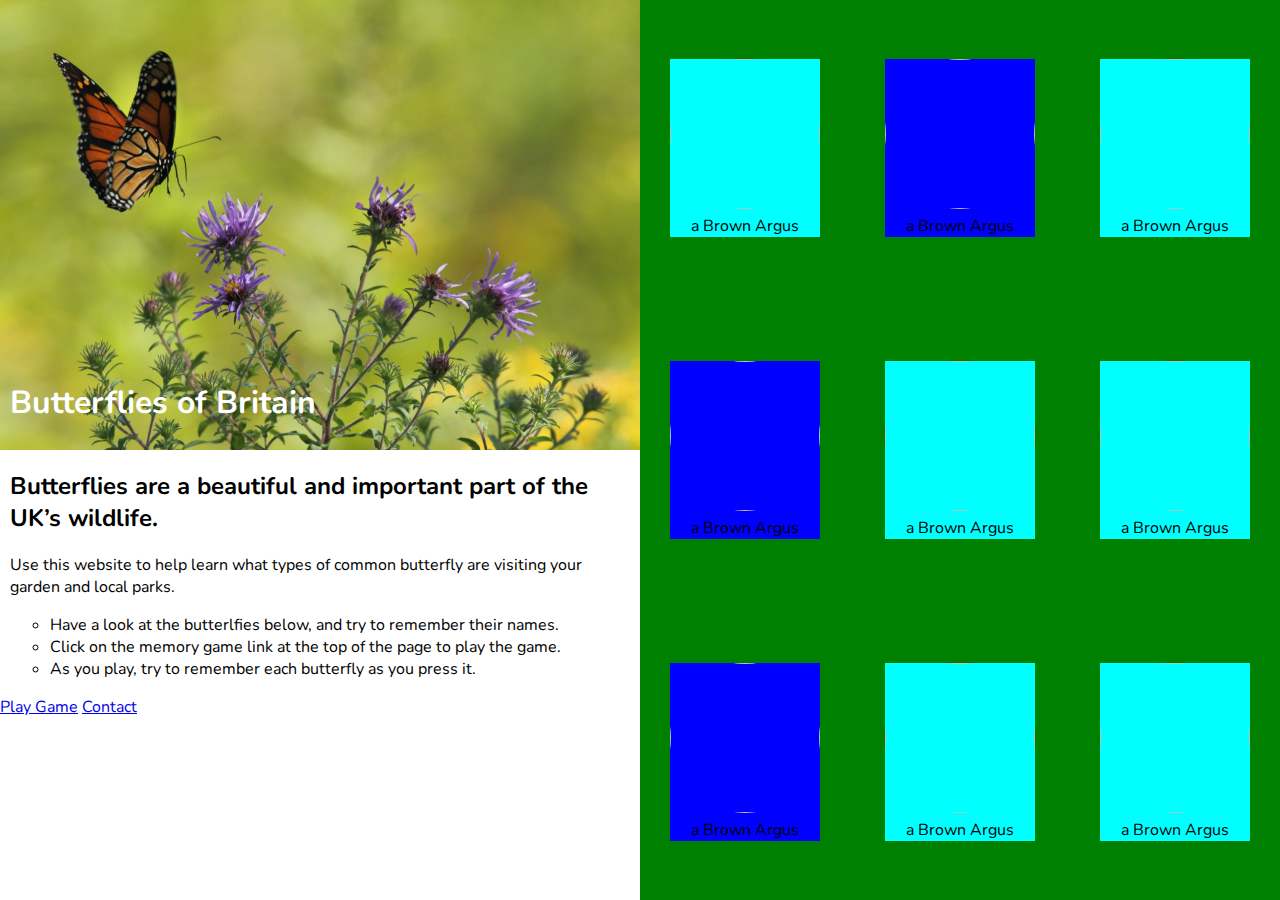
==== index.html @ e868bf45 "Change file paths of images of butterflies to make sure shows on page" ====
<!DOCTYPE html>
<html lang="en">
<head>
    <meta charset="UTF-8">
    <meta http-equiv="X-UA-Compatible" content="IE=edge">
    <meta name="viewport" content="width=device-width, initial-scale=1.0">
    <link rel="preconnect" href="https://fonts.googleapis.com">
    <link rel="preconnect" href="https://fonts.gstatic.com" crossorigin>
    <link href="https://fonts.googleapis.com/css2?family=Nunito:wght@200&family=PT+Sans&display=swap" rel="stylesheet">
    <link href="https://cdn.jsdelivr.net/npm/bootstrap@5.0.1/dist/css/bootstrap.min.css" rel="stylesheet" integrity="sha384-+0n0xVW2eSR5OomGNYDnhzAbDsOXxcvSN1TPprVMTNDbiYZCxYbOOl7+AMvyTG2x" crossorigin="anonymous">
    <link rel="stylesheet" href="https://pro.fontawesome.com/releases/v5.10.0/css/all.css" integrity="sha384-AYmEC3Yw5cVb3ZcuHtOA93w35dYTsvhLPVnYs9eStHfGJvOvKxVfELGroGkvsg+p" crossorigin="anonymous"/>
    <link rel="stylesheet" type="text/css" href="assets/css/style.css">
    <title>Milestone Two</title>
</head>
<body>
    <container id="flex-container">
        <div id="column-one">
            <div id="background-image"></div>
            <h1 class="header-one">Butterflies of Britain</h1>
            <h2 class="header-two">Butterflies are a beautiful and important part of the UK’s wildlife.</h2>
            <p class="text">Use this website to help learn what types of common butterfly are visiting your garden and local parks.</p>

            <div class="text" id="instructions">
                <ul>
                    <li>Have a look at the butterlfies below, and try to remember their names.</li>
                    <li>Click on the memory game link at the top of the page to play the game.</li>
                    <li>As you play, try to remember each butterfly as you press it.</li>
                </ul>
            </div>
            <div id="link-div">
                <a href="#" class="link">Play Game</a>
                <a href="#" class="link">Contact</a>
            </div>
        </div>
        <div id="column-two">
            <container id="grid-container">
                <div id="img_1">
                    <img class= "home_image" src="assets/images/brown_argus.jpg">
                    <p>a Brown Argus</p>
                </div>
                <div id="img_2">
                    <img class= "home_image" src="assets/images/brown_argus.jpg">
                    <p>a Brown Argus</p>
                </div>
                <div id="img_3">
                    <img class= "home_image" src="assets/images/brown_argus.jpg">
                    <p>a Brown Argus</p>
                </div>
                <div id="img_4">
                    <img class= "home_image" src="assets/images/brown_argus.jpg">
                    <p>a Brown Argus</p>
                </div>
                <div id="img_5">
                    <img class= "home_image" src="assets/images/brown_argus.jpg">
                    <p>a Brown Argus</p>
                </div>
                <div id="img_6">
                    <img class= "home_image" src="assets/images/brown_argus.jpg">
                    <p>a Brown Argus</p>
                </div>
                <div id="img_7">
                    <img class= "home_image" src="assets/images/brown_argus.jpg">
                    <p>a Brown Argus</p>
                </div>
                <div id="img_8">
                    <img class= "home_image" src="assets/images/brown_argus.jpg">
                    <p>a Brown Argus</p>
                </div>
                <div id="img_9">
                    <img class= "home_image" src="assets/images/brown_argus.jpg">
                    <p>a Brown Argus</p>
                </div>
            </container>
        </div>
    </container>
    <!-- JavaScript links-->
<script src="app.js"></script>
<script src="https://code.jquery.com/jquery-3.5.1.slim.min.js" integrity="sha384-DfXdz2htPH0lsSSs5nCTpuj/zy4C+OGpamoFVy38MVBnE+IbbVYUew+OrCXaRkfj" crossorigin="anonymous"></script>
<script src="https://cdn.jsdelivr.net/npm/bootstrap@4.5.3/dist/js/bootstrap.bundle.min.js" integrity="sha384-ho+j7jyWK8fNQe+A12Hb8AhRq26LrZ/JpcUGGOn+Y7RsweNrtN/tE3MoK7ZeZDyx" crossorigin="anonymous"></script>
</body>
</html>
---- assets/css/style.css ----
body {
    margin: 0;
    font-family: 'Nunito', sans-serif;
}

/*-----------------------------index.html-------------------------------------*/

#flex-container {
    display: flex;
    flex-wrap: wrap;
}

#column-one {
    flex: 50%;
    height: 100vh;
    overflow: hidden;
    position: relative;
}

#column-two {
    flex: 50%;
    background-color: green;
    height: 100vh;
    overflow: hidden;
    position: relative;
}

@media only screen and (max-width: 546px) {
    #column-one {
        flex: 100%;
    }

    #column-two {
        flex: 100%;
    }
}

#background-image {
    background: url("/assets/images/butterfly_hero.jpg");
    background-size: cover;
    height: 50vh;
    width: 100%;
}

.header-one {
    color: white;
    position: absolute;
    top: 40vh;
    padding: 0 10px 0 10px;
}

@media only screen and (max-width: 280px) {
    .header-one {
        top: 32vh;
    }
}

.header-two {
    padding-top: 5px;
    padding: 0 10px 0 10px;
}

.text {
    padding: 0 10px 0 10px;
    
}

li {
    list-style-type: circle;
}

.link-div {
    display: block;
    margin-left: auto;
    margin-right: auto;
    width: 50px;
    height: 5px;
    border: black solid 1px;
    background-color: blue;
}

.link {
    display: inline;
}

#grid-container {
    height: 100%;
    display: grid;
    grid-template-areas: 
        "top-left top-middle top-right"
        "middle-left middle-middle middle-right"
        "bottom-left bottom-middle bottom-right";
    column-gap: 5px;
    row-gap: 5px;
    justify-items: center;
    align-items: center;
}

.home_image {
    text-align: center;
    height: 100px;
    width: 100px;
    justify-items: center;
    align-items: center;
    border-radius: 50%;
}

@media only screen and (min-width: 546px) {
    .home_image {
        height: 150px;
        width: 150px;
    }
}

p {
    margin-block-start: 0;
    margin-block-end: 0;
}

#img_1 {
    grid-area: top-left;
    justify-items: center;
    align-items: center;
    background-color: aqua;
}

#img_2 {
    grid-area: top-middle;
    justify-items: center;
    align-items: center;
    background-color: blue;
}

#img_3 {
    grid-area: top-right;
    justify-items: center;
    align-items: center;
    background-color: aqua;
}

#img_4 {
    grid-area: middle-left;
    justify-items: center;
    align-items: center;
    background-color: blue;
}

#img_5 {
    grid-area: middle-middle;
    justify-items: center;
    align-items: center;
    background-color: aqua;
}

#img_6 {
    grid-area: middle-right;
    justify-items: center;
    align-items: center;
    background-color: aqua;
}

#img_7 {
    grid-area: bottom-left;
    justify-items: center;
    align-items: center;
    background-color: blue;
}

#img_8 {
    grid-area: bottom-middle;
    justify-items: center;
    align-items: center;
    background-color: aqua;
}

#img_9 {
    grid-area: bottom-right;
    justify-items: center;
    align-items: center;
    background-color: aqua;
}

/*-----------------------------game.html-------------------------------------*/

.background-image { 
    background: url("/assets/images/meadow.jpg") no-repeat center center fixed; 
    height: 100vh;
    background-repeat: no-repeat;
    background-size: auto 100%;
  }

.image-div {
    width: 100%;
    padding: 15px;
    margin-right: auto;
    margin-left: auto;
}

.col-6 {
    padding: 5vh;
    margin-left: auto;
    margin-right: auto;
}

.butterflies {
    height: 200px;
    width: 200px;
    display: block;
    padding: 15px;
    border-radius: 50%;
    box-shadow: 0 0 15px 0;
    margin-left: auto;
    margin-right: auto;
}

/* hide function for audion/ mute button */
.hide-button {
    display: none;
}

@media only screen and (max-width: 968px) {
    .butterflies {
        height: 180px;
        width: 180px;
    }
}

@media only screen and (max-width: 720px) {
    .butterflies {
        height: 150px;
        width: 150px;
    }
}

@media only screen and (max-width: 576px) {
    .butterflies {
        height: 120px;
        width: 120px;
    }
}

@media only screen and (max-width: 290px) {
    .butterflies {
        height: 100px;
        width: 100px;
    }
}


.game-controls {
    display: flex;
    justify-content: center;
    color: white;
    font-size: x-large;
}

#play-game {
    cursor: pointer;
}

#audio {
    border-radius: 50%;
}

#mute {
    border-radius: 50%;
}
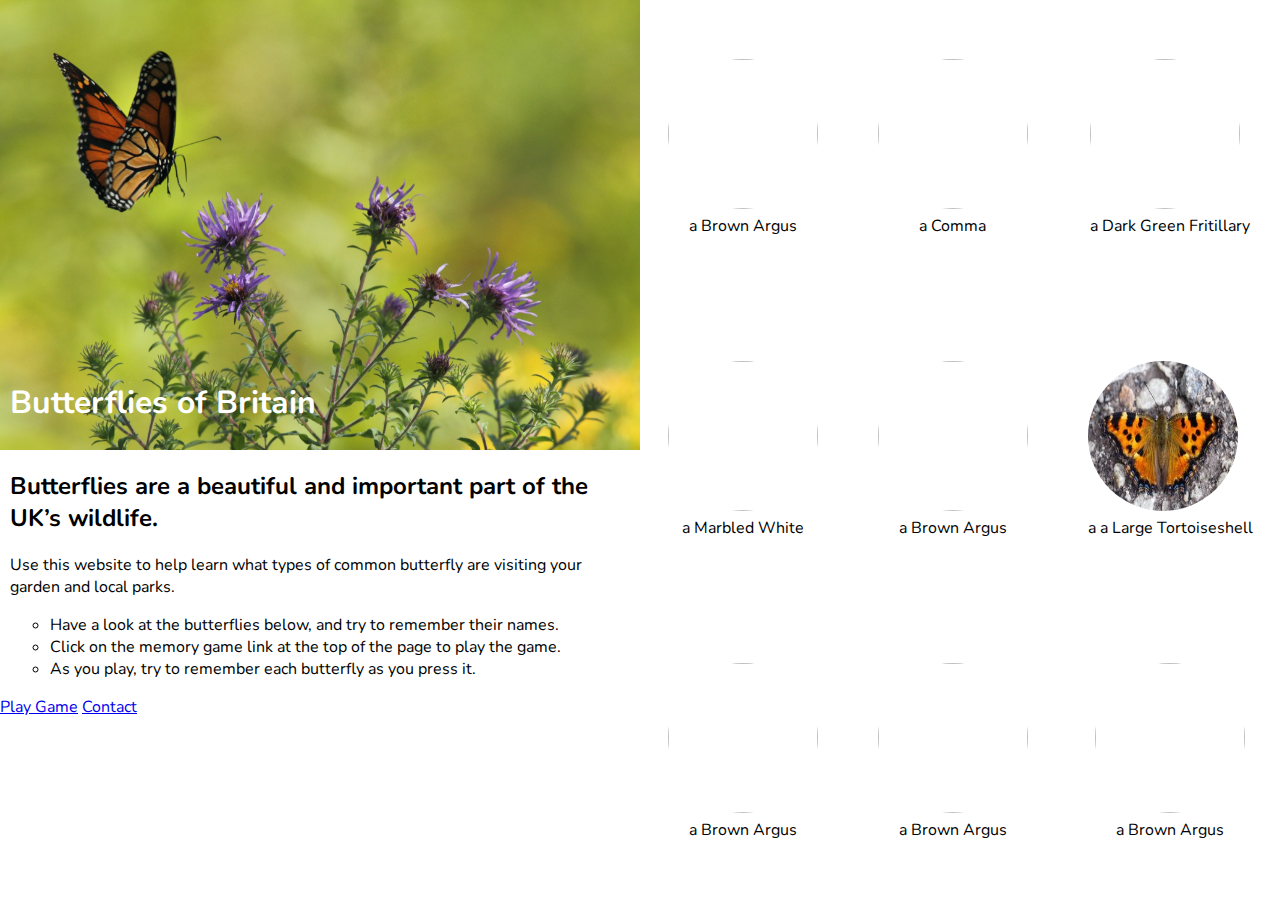
==== commit 821f39fa: "Add Large Tortoiseshell butterfly image and add to img_6 in index.html" ====
--- a/index.html
+++ b/index.html
@@ -22,14 +22,14 @@
 
             <div class="text" id="instructions">
                 <ul>
-                    <li>Have a look at the butterlfies below, and try to remember their names.</li>
+                    <li>Have a look at the butterflies below, and try to remember their names.</li>
                     <li>Click on the memory game link at the top of the page to play the game.</li>
                     <li>As you play, try to remember each butterfly as you press it.</li>
                 </ul>
             </div>
             <div id="link-div">
-                <a href="#" class="link">Play Game</a>
-                <a href="#" class="link">Contact</a>
+                <a href="game.html" class="link">Play Game</a>
+                <a href="contact.html" class="link">Contact</a>
             </div>
         </div>
         <div id="column-two">
@@ -39,36 +39,36 @@
                     <p>a Brown Argus</p>
                 </div>
                 <div id="img_2">
-                    <img class= "home_image" src="assets/images/brown_argus.jpg">
-                    <p>a Brown Argus</p>
+                    <img class= "home_image" src="assets/images/comma.jpg">
+                    <p class="home_image_text">a Comma</p>
                 </div>
                 <div id="img_3">
-                    <img class= "home_image" src="assets/images/brown_argus.jpg">
-                    <p>a Brown Argus</p>
+                    <img class= "home_image" src="assets/images/dark_green_fritillary.jpg">
+                    <p class="home_image_text">a Dark Green Fritillary</p>
                 </div>
                 <div id="img_4">
-                    <img class= "home_image" src="assets/images/brown_argus.jpg">
-                    <p>a Brown Argus</p>
+                    <img class= "home_image" src="assets/images/marbled_white.jpg">
+                    <p class="home_image_text">a Marbled White</p>
                 </div>
                 <div id="img_5">
                     <img class= "home_image" src="assets/images/brown_argus.jpg">
-                    <p>a Brown Argus</p>
+                    <p class="home_image_text">a Brown Argus</p>
                 </div>
                 <div id="img_6">
-                    <img class= "home_image" src="assets/images/brown_argus.jpg">
-                    <p>a Brown Argus</p>
+                    <img class= "home_image" src="assets/images/large_tortoiseshell.jpg">
+                    <p class="home_image_text">a a Large Tortoiseshell</p>
                 </div>
                 <div id="img_7">
                     <img class= "home_image" src="assets/images/brown_argus.jpg">
-                    <p>a Brown Argus</p>
+                    <p class="home_image_text">a Brown Argus</p>
                 </div>
                 <div id="img_8">
                     <img class= "home_image" src="assets/images/brown_argus.jpg">
-                    <p>a Brown Argus</p>
+                    <p class="home_image_text">a Brown Argus</p>
                 </div>
                 <div id="img_9">
                     <img class= "home_image" src="assets/images/brown_argus.jpg">
-                    <p>a Brown Argus</p>
+                    <p class="home_image_text">a Brown Argus</p>
                 </div>
             </container>
         </div>
--- a/assets/css/style.css
+++ b/assets/css/style.css
@@ -19,7 +19,6 @@
 
 #column-two {
     flex: 50%;
-    background-color: green;
     height: 100vh;
     overflow: hidden;
     position: relative;
@@ -105,6 +104,10 @@
     border-radius: 50%;
 }
 
+.home_image_text {
+    text-align: center;
+}
+
 @media only screen and (min-width: 546px) {
     .home_image {
         height: 150px;
@@ -121,63 +124,54 @@
     grid-area: top-left;
     justify-items: center;
     align-items: center;
-    background-color: aqua;
 }
 
 #img_2 {
     grid-area: top-middle;
     justify-items: center;
     align-items: center;
-    background-color: blue;
 }
 
 #img_3 {
     grid-area: top-right;
     justify-items: center;
     align-items: center;
-    background-color: aqua;
 }
 
 #img_4 {
     grid-area: middle-left;
     justify-items: center;
     align-items: center;
-    background-color: blue;
 }
 
 #img_5 {
     grid-area: middle-middle;
     justify-items: center;
     align-items: center;
-    background-color: aqua;
 }
 
 #img_6 {
     grid-area: middle-right;
     justify-items: center;
     align-items: center;
-    background-color: aqua;
 }
 
 #img_7 {
     grid-area: bottom-left;
     justify-items: center;
     align-items: center;
-    background-color: blue;
 }
 
 #img_8 {
     grid-area: bottom-middle;
     justify-items: center;
     align-items: center;
-    background-color: aqua;
 }
 
 #img_9 {
     grid-area: bottom-right;
     justify-items: center;
     align-items: center;
-    background-color: aqua;
 }
 
 /*-----------------------------game.html-------------------------------------*/
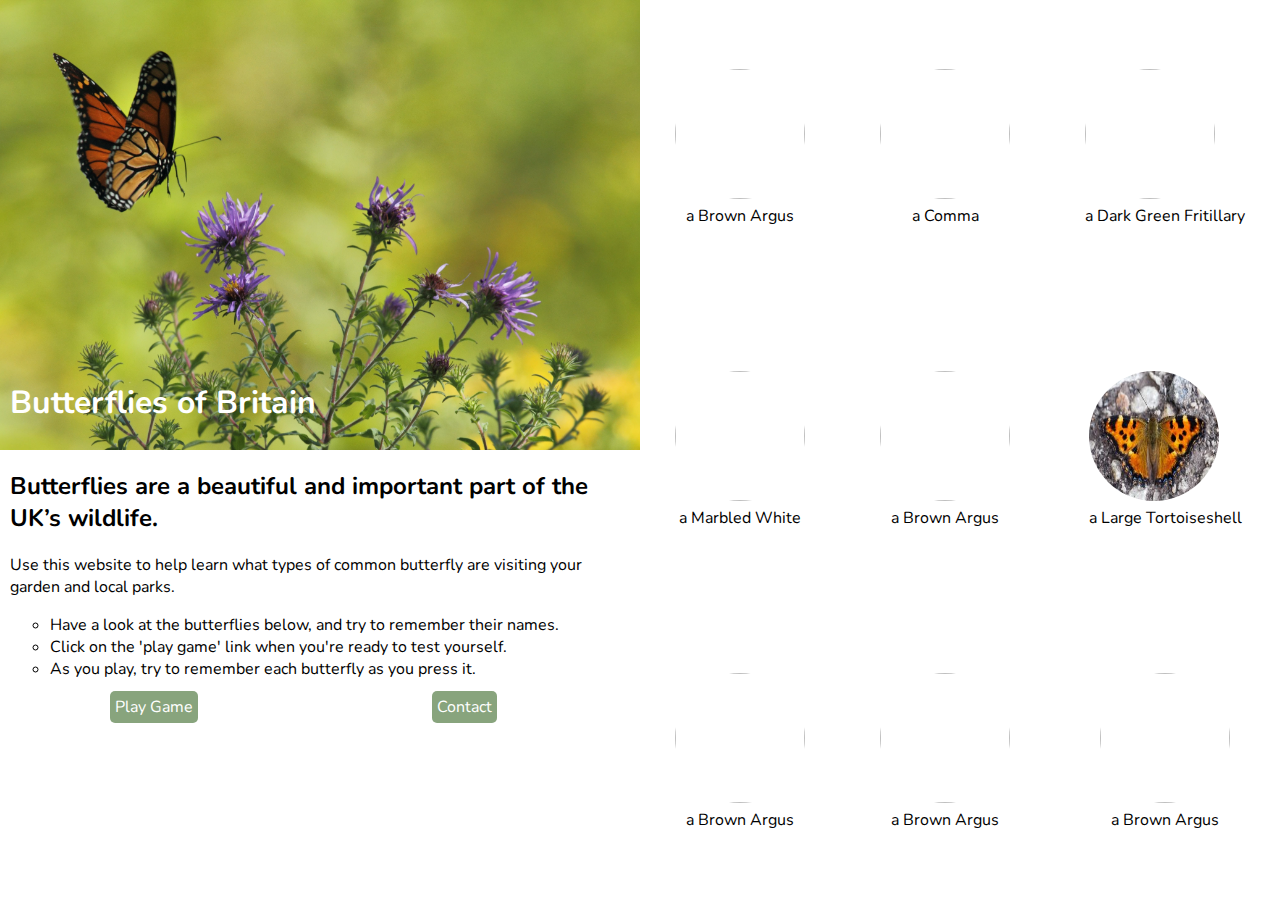
==== commit 34b9a993: "Style anchors for navigation between pages in style.css to match theme of website" ====
--- a/index.html
+++ b/index.html
@@ -23,20 +23,20 @@
             <div class="text" id="instructions">
                 <ul>
                     <li>Have a look at the butterflies below, and try to remember their names.</li>
-                    <li>Click on the memory game link at the top of the page to play the game.</li>
+                    <li>Click on the 'play game' link when you're ready to test yourself.</li>
                     <li>As you play, try to remember each butterfly as you press it.</li>
                 </ul>
             </div>
             <div id="link-div">
-                <a href="game.html" class="link">Play Game</a>
-                <a href="contact.html" class="link">Contact</a>
+                <span class="link-span"><a href="game.html" class="link">Play Game</a></span>
+                <span class="link-span"><a href="contact.html" class="link">Contact</a></span>
             </div>
         </div>
         <div id="column-two">
             <container id="grid-container">
                 <div id="img_1">
                     <img class= "home_image" src="assets/images/brown_argus.jpg">
-                    <p>a Brown Argus</p>
+                    <p class="home_image_text">a Brown Argus</p>
                 </div>
                 <div id="img_2">
                     <img class= "home_image" src="assets/images/comma.jpg">
@@ -56,7 +56,7 @@
                 </div>
                 <div id="img_6">
                     <img class= "home_image" src="assets/images/large_tortoiseshell.jpg">
-                    <p class="home_image_text">a a Large Tortoiseshell</p>
+                    <p class="home_image_text">a Large Tortoiseshell</p>
                 </div>
                 <div id="img_7">
                     <img class= "home_image" src="assets/images/brown_argus.jpg">
--- a/assets/css/style.css
+++ b/assets/css/style.css
@@ -31,6 +31,7 @@
 
     #column-two {
         flex: 100%;
+        padding: 0 10px 0 10px;
     }
 }
 
@@ -46,6 +47,7 @@
     position: absolute;
     top: 40vh;
     padding: 0 10px 0 10px;
+    font-size: xx-large;
 }
 
 @media only screen and (max-width: 280px) {
@@ -57,11 +59,21 @@
 .header-two {
     padding-top: 5px;
     padding: 0 10px 0 10px;
+    font-size: x-large;
 }
 
 .text {
     padding: 0 10px 0 10px;
+}
+
+@media only screen and (max-width: 568px) {
+    .header-two {
+        font-size: large;
+    }
     
+    .text {
+        font-size: small;
+    }
 }
 
 li {
@@ -69,18 +81,36 @@
 }
 
 .link-div {
-    display: block;
-    margin-left: auto;
-    margin-right: auto;
-    width: 50px;
-    height: 5px;
-    border: black solid 1px;
-    background-color: blue;
+    text-align: center;
+}
+
+.link-span {
+    display: inline-block;
+    width: 48%;
+    text-align: center;
+    border-radius: 25px;;
 }
 
 .link {
-    display: inline;
-}
+    background-color: rgba(86, 125, 70, 0.7);
+    color: white;
+    border-radius: 5px;
+    padding: 5px 5px 5px 5px;
+    text-decoration: none;
+}
+
+@media only screen and (max-width: 568px) {
+    .link {
+        font-size: small;
+    }
+}
+
+.link:hover {
+    background-color: white;
+    color: #567d46;
+    border: solid 1px rgba(86, 125, 70, 0.7);
+}
+
 
 #grid-container {
     height: 100%;
@@ -97,8 +127,8 @@
 
 .home_image {
     text-align: center;
-    height: 100px;
-    width: 100px;
+    height: 90px;
+    width: 90px;
     justify-items: center;
     align-items: center;
     border-radius: 50%;
@@ -108,10 +138,10 @@
     text-align: center;
 }
 
-@media only screen and (min-width: 546px) {
+@media only screen and (min-width: 568px) {
     .home_image {
-        height: 150px;
-        width: 150px;
+        height: 130px;
+        width: 130px;
     }
 }
 
@@ -180,7 +210,7 @@
     background: url("/assets/images/meadow.jpg") no-repeat center center fixed; 
     height: 100vh;
     background-repeat: no-repeat;
-    background-size: auto 100%;
+    background-size: cover;
   }
 
 .image-div {
@@ -209,7 +239,7 @@
 
 /* hide function for audion/ mute button */
 .hide-button {
-    display: none;
+    visibility: hidden;
 }
 
 @media only screen and (max-width: 968px) {
@@ -239,7 +269,6 @@
         width: 100px;
     }
 }
-
 
 .game-controls {
     display: flex;
@@ -252,10 +281,59 @@
     cursor: pointer;
 }
 
-#audio {
+#audio_button {
     border-radius: 50%;
 }
 
 #mute {
     border-radius: 50%;
 }
+
+.navigation {
+    text-align: center;
+}
+
+
+/*-----------------------------contact.html-------------------------------------*/
+
+.form-header {
+    padding: 30px 10px 0 10px;
+    text-align: center;
+}
+
+.form-holder{
+    display: block;
+    text-align: center;
+}
+
+.form {
+    display: inline-block;
+    text-align: left;
+    width: 60%;
+}
+
+@media only screen and (min-width: 768px) {
+    .form {
+        width: 500px;
+    }
+}
+
+.btn-primary {
+    background-color: black;
+    border-color: black;
+}
+
+.btn-primary:hover {
+    background-color: white;
+    color: black;
+}
+
+#contact_nav {
+    padding-top: 25px;
+}
+
+@media only screen and (max-width: 568px) {
+    #contact_nav {
+        padding-top: 10px;
+    }
+}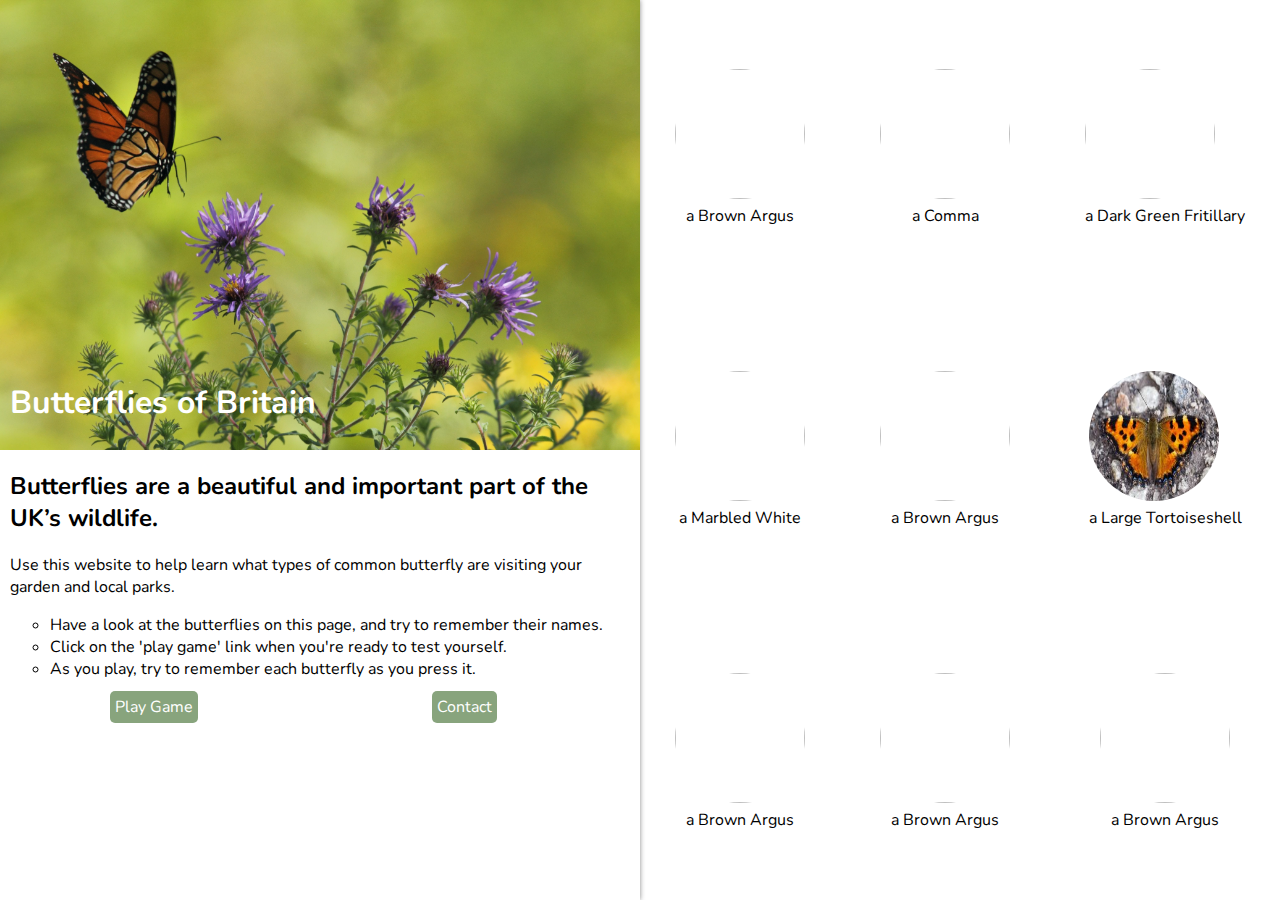
==== commit 07ffd420: "Add background image of meadow to contact.html" ====
--- a/index.html
+++ b/index.html
@@ -22,7 +22,7 @@
 
             <div class="text" id="instructions">
                 <ul>
-                    <li>Have a look at the butterflies below, and try to remember their names.</li>
+                    <li>Have a look at the butterflies on this page, and try to remember their names.</li>
                     <li>Click on the 'play game' link when you're ready to test yourself.</li>
                     <li>As you play, try to remember each butterfly as you press it.</li>
                 </ul>
@@ -73,8 +73,6 @@
             </container>
         </div>
     </container>
-    <!-- JavaScript links-->
-<script src="app.js"></script>
 <script src="https://code.jquery.com/jquery-3.5.1.slim.min.js" integrity="sha384-DfXdz2htPH0lsSSs5nCTpuj/zy4C+OGpamoFVy38MVBnE+IbbVYUew+OrCXaRkfj" crossorigin="anonymous"></script>
 <script src="https://cdn.jsdelivr.net/npm/bootstrap@4.5.3/dist/js/bootstrap.bundle.min.js" integrity="sha384-ho+j7jyWK8fNQe+A12Hb8AhRq26LrZ/JpcUGGOn+Y7RsweNrtN/tE3MoK7ZeZDyx" crossorigin="anonymous"></script>
 </body>
--- a/assets/css/style.css
+++ b/assets/css/style.css
@@ -15,6 +15,7 @@
     height: 100vh;
     overflow: hidden;
     position: relative;
+    box-shadow: 0 0 5px #888;
 }
 
 #column-two {
@@ -24,7 +25,7 @@
     position: relative;
 }
 
-@media only screen and (max-width: 546px) {
+@media only screen and (max-width: 768px) {
     #column-one {
         flex: 100%;
     }
@@ -145,6 +146,13 @@
     }
 }
 
+@media only screen and (max-width: 280px) {
+    .home_image {
+        height: 70px;
+        width: 70px;
+    }
+}
+
 p {
     margin-block-start: 0;
     margin-block-end: 0;
@@ -237,11 +245,6 @@
     margin-right: auto;
 }
 
-/* hide function for audion/ mute button */
-.hide-button {
-    visibility: hidden;
-}
-
 @media only screen and (max-width: 968px) {
     .butterflies {
         height: 180px;
@@ -281,11 +284,11 @@
     cursor: pointer;
 }
 
-#audio_button {
+#play_audio {
     border-radius: 50%;
 }
 
-#mute {
+#mute_audio {
     border-radius: 50%;
 }
 
@@ -295,10 +298,12 @@
 
 
 /*-----------------------------contact.html-------------------------------------*/
+
 
 .form-header {
     padding: 30px 10px 0 10px;
     text-align: center;
+    color: white;
 }
 
 .form-holder{
@@ -306,14 +311,18 @@
     text-align: center;
 }
 
-.form {
+label {
+    color: white;
+}
+
+#contact-form {
     display: inline-block;
     text-align: left;
     width: 60%;
 }
 
 @media only screen and (min-width: 768px) {
-    .form {
+    #contact-form {
         width: 500px;
     }
 }
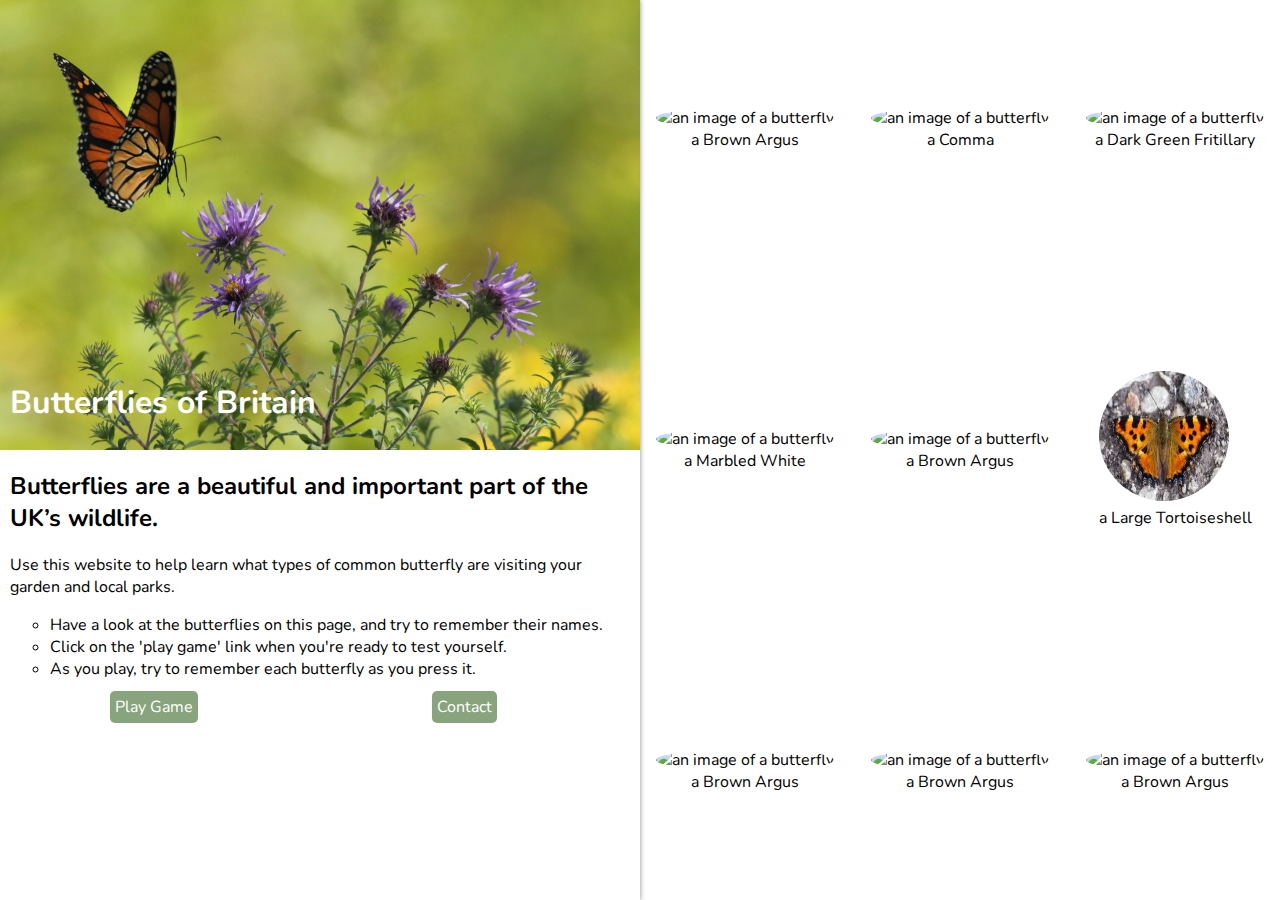
==== commit 7e61eae0: "Changed containers to divs in index.html after validating code and this being flagged as an error" ====
--- a/index.html
+++ b/index.html
@@ -4,18 +4,30 @@
     <meta charset="UTF-8">
     <meta http-equiv="X-UA-Compatible" content="IE=edge">
     <meta name="viewport" content="width=device-width, initial-scale=1.0">
+
+    <!-- google fonts -->
     <link rel="preconnect" href="https://fonts.googleapis.com">
     <link rel="preconnect" href="https://fonts.gstatic.com" crossorigin>
     <link href="https://fonts.googleapis.com/css2?family=Nunito:wght@200&family=PT+Sans&display=swap" rel="stylesheet">
+
+    <!-- bootstrap -->
     <link href="https://cdn.jsdelivr.net/npm/bootstrap@5.0.1/dist/css/bootstrap.min.css" rel="stylesheet" integrity="sha384-+0n0xVW2eSR5OomGNYDnhzAbDsOXxcvSN1TPprVMTNDbiYZCxYbOOl7+AMvyTG2x" crossorigin="anonymous">
     <link rel="stylesheet" href="https://pro.fontawesome.com/releases/v5.10.0/css/all.css" integrity="sha384-AYmEC3Yw5cVb3ZcuHtOA93w35dYTsvhLPVnYs9eStHfGJvOvKxVfELGroGkvsg+p" crossorigin="anonymous"/>
+    
+    <!-- my own css file -->
     <link rel="stylesheet" type="text/css" href="assets/css/style.css">
-    <title>Milestone Two</title>
+
+    <title>Butterflies of Britain</title>
 </head>
+
 <body>
-    <container id="flex-container">
+
+    <div id="flex-container">
+
         <div id="column-one">
+
             <div id="background-image"></div>
+
             <h1 class="header-one">Butterflies of Britain</h1>
             <h2 class="header-two">Butterflies are a beautiful and important part of the UK’s wildlife.</h2>
             <p class="text">Use this website to help learn what types of common butterfly are visiting your garden and local parks.</p>
@@ -27,53 +39,73 @@
                     <li>As you play, try to remember each butterfly as you press it.</li>
                 </ul>
             </div>
+
+            <!-- navigation links for website -->
             <div id="link-div">
                 <span class="link-span"><a href="game.html" class="link">Play Game</a></span>
                 <span class="link-span"><a href="contact.html" class="link">Contact</a></span>
             </div>
+
         </div>
+
         <div id="column-two">
-            <container id="grid-container">
+
+            <div id="grid-container"> <!-- Images of butterflies with labels for users to identify and attempt to remember -->
+
                 <div id="img_1">
-                    <img class= "home_image" src="assets/images/brown_argus.jpg">
+                    <img class= "home_image" src="assets/images/brown_argus.jpg" alt="an image of a butterfly">
                     <p class="home_image_text">a Brown Argus</p>
                 </div>
+
                 <div id="img_2">
-                    <img class= "home_image" src="assets/images/comma.jpg">
+                    <img class= "home_image" src="assets/images/comma.jpg" alt="an image of a butterfly">
                     <p class="home_image_text">a Comma</p>
                 </div>
+
                 <div id="img_3">
-                    <img class= "home_image" src="assets/images/dark_green_fritillary.jpg">
+                    <img class= "home_image" src="assets/images/dark_green_fritillary.jpg" alt="an image of a butterfly">
                     <p class="home_image_text">a Dark Green Fritillary</p>
                 </div>
+
                 <div id="img_4">
-                    <img class= "home_image" src="assets/images/marbled_white.jpg">
+                    <img class= "home_image" src="assets/images/marbled_white.jpg" alt="an image of a butterfly">
                     <p class="home_image_text">a Marbled White</p>
                 </div>
+
                 <div id="img_5">
-                    <img class= "home_image" src="assets/images/brown_argus.jpg">
+                    <img class= "home_image" src="assets/images/brown_argus.jpg" alt="an image of a butterfly">
                     <p class="home_image_text">a Brown Argus</p>
                 </div>
+
                 <div id="img_6">
-                    <img class= "home_image" src="assets/images/large_tortoiseshell.jpg">
+                    <img class= "home_image" src="assets/images/large_tortoiseshell.jpg" alt="an image of a butterfly">
                     <p class="home_image_text">a Large Tortoiseshell</p>
                 </div>
+
                 <div id="img_7">
-                    <img class= "home_image" src="assets/images/brown_argus.jpg">
+                    <img class= "home_image" src="assets/images/brown_argus.jpg" alt="an image of a butterfly">
                     <p class="home_image_text">a Brown Argus</p>
                 </div>
+
                 <div id="img_8">
-                    <img class= "home_image" src="assets/images/brown_argus.jpg">
+                    <img class= "home_image" src="assets/images/brown_argus.jpg" alt="an image of a butterfly">
                     <p class="home_image_text">a Brown Argus</p>
                 </div>
+
                 <div id="img_9">
-                    <img class= "home_image" src="assets/images/brown_argus.jpg">
+                    <img class= "home_image" src="assets/images/brown_argus.jpg" alt="an image of a butterfly">
                     <p class="home_image_text">a Brown Argus</p>
                 </div>
-            </container>
+
+            </div>
+
         </div>
-    </container>
+
+    </div>
+   
+<!-- jQuery links -->    
 <script src="https://code.jquery.com/jquery-3.5.1.slim.min.js" integrity="sha384-DfXdz2htPH0lsSSs5nCTpuj/zy4C+OGpamoFVy38MVBnE+IbbVYUew+OrCXaRkfj" crossorigin="anonymous"></script>
 <script src="https://cdn.jsdelivr.net/npm/bootstrap@4.5.3/dist/js/bootstrap.bundle.min.js" integrity="sha384-ho+j7jyWK8fNQe+A12Hb8AhRq26LrZ/JpcUGGOn+Y7RsweNrtN/tE3MoK7ZeZDyx" crossorigin="anonymous"></script>
+
 </body>
 </html>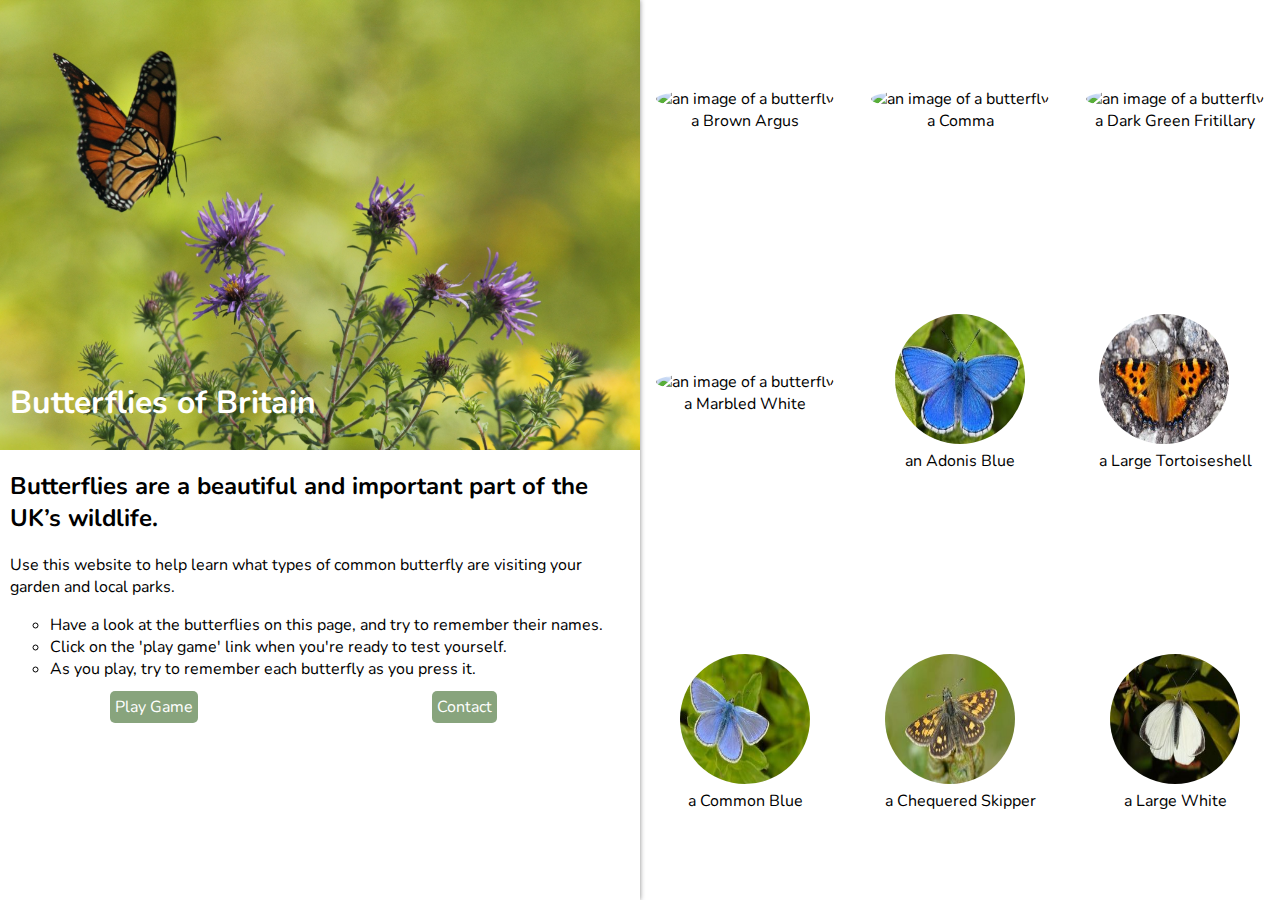
==== commit de782818: "Add new images of diffrent butterflies to index.html" ====
--- a/index.html
+++ b/index.html
@@ -73,8 +73,8 @@
                 </div>
 
                 <div id="img_5">
-                    <img class= "home_image" src="assets/images/brown_argus.jpg" alt="an image of a butterfly">
-                    <p class="home_image_text">a Brown Argus</p>
+                    <img class= "home_image" src="assets/images/adonis_blue.jpg" alt="an image of a butterfly">
+                    <p class="home_image_text">an Adonis Blue</p>
                 </div>
 
                 <div id="img_6">
@@ -83,18 +83,18 @@
                 </div>
 
                 <div id="img_7">
-                    <img class= "home_image" src="assets/images/brown_argus.jpg" alt="an image of a butterfly">
-                    <p class="home_image_text">a Brown Argus</p>
+                    <img class= "home_image" src="assets/images/common_blue.jpg" alt="an image of a butterfly">
+                    <p class="home_image_text">a Common Blue</p>
                 </div>
 
                 <div id="img_8">
-                    <img class= "home_image" src="assets/images/brown_argus.jpg" alt="an image of a butterfly">
-                    <p class="home_image_text">a Brown Argus</p>
+                    <img class= "home_image" src="assets/images/chequered_skipper.jpg" alt="an image of a butterfly">
+                    <p class="home_image_text">a Chequered Skipper</p>
                 </div>
 
                 <div id="img_9">
-                    <img class= "home_image" src="assets/images/brown_argus.jpg" alt="an image of a butterfly">
-                    <p class="home_image_text">a Brown Argus</p>
+                    <img class= "home_image" src="assets/images/large_white.jpg" alt="an image of a butterfly">
+                    <p class="home_image_text">a Large White</p>
                 </div>
 
             </div>
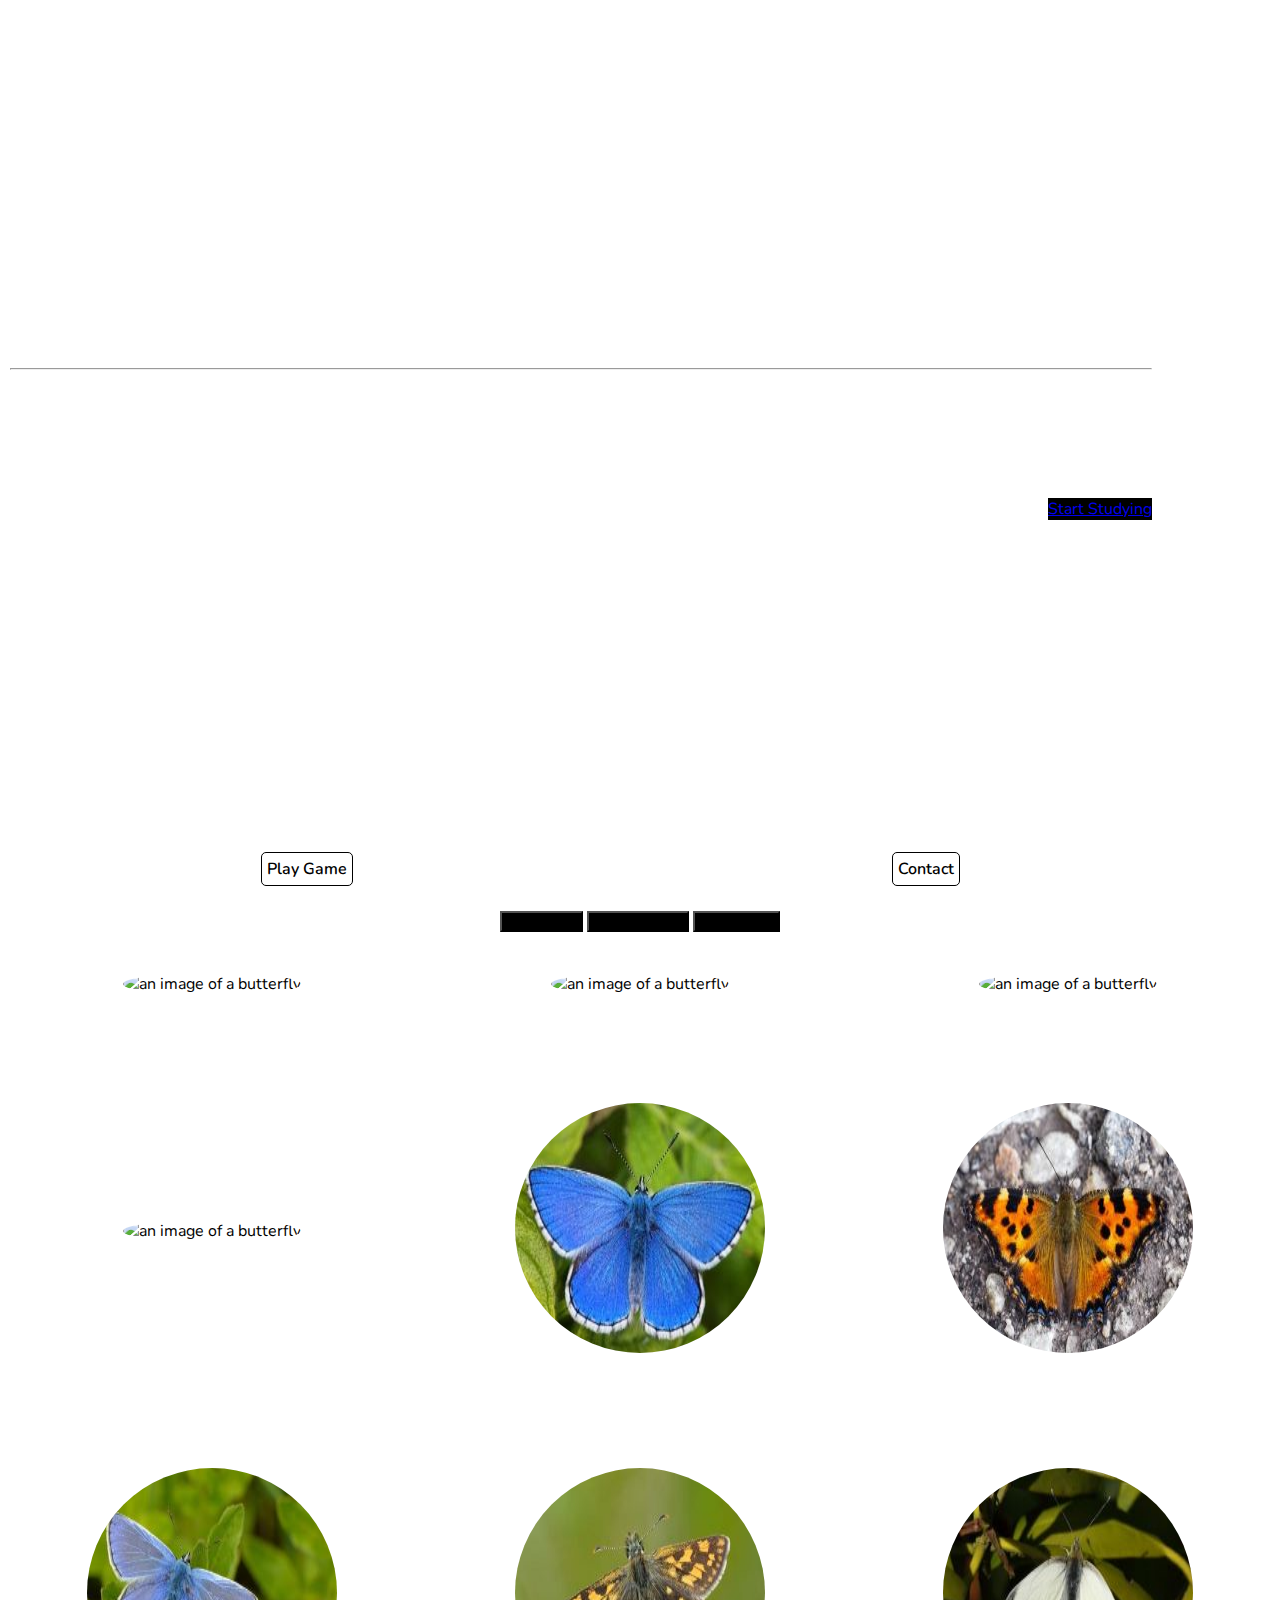
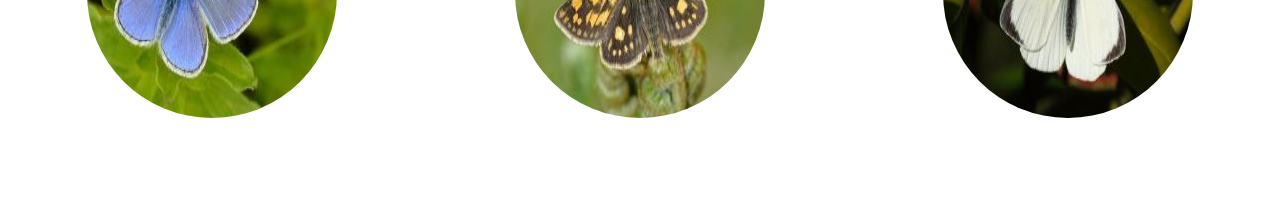
==== commit 0e739210: "Add background image to column 2 on homepage" ====
--- a/index.html
+++ b/index.html
@@ -28,16 +28,22 @@
 
             <div id="background-image"></div>
 
-            <h1 class="header-one">Butterflies of Britain</h1>
-            <h2 class="header-two">Butterflies are a beautiful and important part of the UK’s wildlife.</h2>
-            <p class="text">Use this website to help learn what types of common butterfly are visiting your garden and local parks.</p>
-
-            <div class="text" id="instructions">
-                <ul>
-                    <li>Have a look at the butterflies on this page, and try to remember their names.</li>
+            <div class="jumbotron" id="jumbotron">
+                <h1 class="display-4" id="homepage-header">Butterflies of Britain</h1>
+                <p class="lead" id="homepage-header-two">Learn the butterflies you see in parks and gardens</p>
+                <hr class="my-4">
+                <p id="list">
+                    <ul>
+                    <li>Study the butterflies below.</li>
                     <li>Click on the 'play game' link when you're ready to test yourself.</li>
                     <li>As you play, try to remember each butterfly as you press it.</li>
-                </ul>
+                    </ul>
+                </p>
+                <p class="lead">
+                  <a class="btn btn-primary btn-lg" id="home-button" href="#column-two" role="button">Start Studying</a>
+                </p>
+              </div>
+                
             </div>
 
             <!-- navigation links for website -->
@@ -50,52 +56,62 @@
 
         <div id="column-two">
 
+            <div class="background-image">
+            
+            <p id="toggle-butterflies">
+                <button class="btn btn-primary" type="button" data-toggle="collapse" data-target=".multi-collapse-1" aria-expanded="false" aria-controls="multiCollapseExample1">First Group</button>
+                <button class="btn btn-primary" type="button" data-toggle="collapse" data-target=".multi-collapse-2" aria-expanded="false" aria-controls="multiCollapseExample2">Second Group</button>
+                <button class="btn btn-primary" type="button" data-toggle="collapse" data-target=".multi-collapse-3" aria-expanded="false" aria-controls="multiCollapseExample1 multiCollapseExample2">Third Group</button>
+            </p>
+
             <div id="grid-container"> <!-- Images of butterflies with labels for users to identify and attempt to remember -->
 
-                <div id="img_1">
+                <div id="img_1" class="collapse multi-collapse-1">
                     <img class= "home_image" src="assets/images/brown_argus.jpg" alt="an image of a butterfly">
                     <p class="home_image_text">a Brown Argus</p>
                 </div>
 
-                <div id="img_2">
+                <div id="img_2" class="collapse multi-collapse-1">
                     <img class= "home_image" src="assets/images/comma.jpg" alt="an image of a butterfly">
                     <p class="home_image_text">a Comma</p>
                 </div>
 
-                <div id="img_3">
+                <div id="img_3" class="collapse multi-collapse-1">
                     <img class= "home_image" src="assets/images/dark_green_fritillary.jpg" alt="an image of a butterfly">
                     <p class="home_image_text">a Dark Green Fritillary</p>
                 </div>
 
-                <div id="img_4">
+                <div id="img_4" class="collapse multi-collapse-2">
                     <img class= "home_image" src="assets/images/marbled_white.jpg" alt="an image of a butterfly">
                     <p class="home_image_text">a Marbled White</p>
                 </div>
 
-                <div id="img_5">
+                <div id="img_5" class="collapse multi-collapse-2">
                     <img class= "home_image" src="assets/images/adonis_blue.jpg" alt="an image of a butterfly">
                     <p class="home_image_text">an Adonis Blue</p>
                 </div>
 
-                <div id="img_6">
+                <div id="img_6" class="collapse multi-collapse-2">
                     <img class= "home_image" src="assets/images/large_tortoiseshell.jpg" alt="an image of a butterfly">
                     <p class="home_image_text">a Large Tortoiseshell</p>
                 </div>
 
-                <div id="img_7">
+                <div id="img_7" class="collapse multi-collapse-3">
                     <img class= "home_image" src="assets/images/common_blue.jpg" alt="an image of a butterfly">
                     <p class="home_image_text">a Common Blue</p>
                 </div>
 
-                <div id="img_8">
+                <div id="img_8" class="collapse multi-collapse-3">
                     <img class= "home_image" src="assets/images/chequered_skipper.jpg" alt="an image of a butterfly">
                     <p class="home_image_text">a Chequered Skipper</p>
                 </div>
 
-                <div id="img_9">
+                <div id="img_9" class="collapse multi-collapse-3">
                     <img class= "home_image" src="assets/images/large_white.jpg" alt="an image of a butterfly">
                     <p class="home_image_text">a Large White</p>
                 </div>
+
+            </div>
 
             </div>
 
--- a/assets/css/style.css
+++ b/assets/css/style.css
@@ -11,70 +11,107 @@
 }
 
 #column-one {
-    flex: 50%;
+    flex: 100%;
     height: 100vh;
     overflow: hidden;
     position: relative;
-    box-shadow: 0 0 5px #888;
 }
 
 #column-two {
-    flex: 50%;
+    flex: 100%;
     height: 100vh;
     overflow: hidden;
     position: relative;
 }
 
+#link-div {
+    position: absolute;
+    bottom: 20px;
+    width: 100%;
+}
+
+#background-image {
+    background: url("https://github.com/Tom1358/butterflies_of_britain/blob/master/assets/images/butterfly_hero.jpg?raw=true");
+    background-size: cover;
+    height: 100vh;
+    width: 100%;
+}
+
+#jumbotron {
+    position: absolute;
+    top:10%;
+    right: 10vw;
+    left: 10px;
+    color: white;
+}
+
+#homepage-header {
+    font-size: 5rem;
+}
+
+#homepage-header-two {
+    font-size: 2.5rem;
+}
+
+@media only screen and (min-width: 1024px) {
+    li {
+        font-size: 1.5rem;
+    }
+}
+
 @media only screen and (max-width: 768px) {
-    #column-one {
-        flex: 100%;
-    }
-
-    #column-two {
-        flex: 100%;
-        padding: 0 10px 0 10px;
-    }
-}
-
-#background-image {
-    background: url("/assets/images/butterfly_hero.jpg");
-    background-size: cover;
-    height: 50vh;
-    width: 100%;
-}
-
-.header-one {
-    color: white;
-    position: absolute;
-    top: 40vh;
-    padding: 0 10px 0 10px;
-    font-size: xx-large;
-}
-
-@media only screen and (max-width: 280px) {
-    .header-one {
-        top: 32vh;
-    }
-}
-
-.header-two {
-    padding-top: 5px;
-    padding: 0 10px 0 10px;
-    font-size: x-large;
-}
-
-.text {
-    padding: 0 10px 0 10px;
-}
-
-@media only screen and (max-width: 568px) {
-    .header-two {
-        font-size: large;
-    }
-    
-    .text {
-        font-size: small;
-    }
+    #jumbotron {
+        left: 5vw;
+        font-size: 1.5rem;
+    }
+
+    #homepage-header {
+        font-size: 3rem;
+    }
+
+    #homepage-header-two {
+        font-size: 2rem;
+    }
+}
+
+@media only screen and (max-width: 415px) {
+    #jumbotron {
+        left: 10px;
+        font-size: medium;
+    }
+
+    #homepage-header {
+        font-size: 3rem;
+    }
+
+    #homepage-header-two {
+        font-size: 2rem;
+    }
+}
+
+@media only screen and (max-width: 360px) {
+    #jumbotron {
+        left: 10px;
+        font-size: medium;
+    }
+
+    #homepage-header {
+        font-size: calc(1.475rem + 2.7vw);
+        font-weight: 300;
+        line-height: 1.2;
+    }
+
+    #homepage-header-two {
+        font-size: 1rem;
+    }
+
+    li {
+        font-size: medium;
+    }
+}
+
+#home-button {
+    float: right;
 }
 
 li {
@@ -93,11 +130,13 @@
 }
 
 .link {
-    background-color: rgba(86, 125, 70, 0.7);
-    color: white;
+    background-color: white; /*rgba(86, 125, 70, 0.7);*/
+    color: black;
     border-radius: 5px;
+    border: solid 1px black;
     padding: 5px 5px 5px 5px;
     text-decoration: none;
+    font-weight: 600;
 }
 
 @media only screen and (max-width: 568px) {
@@ -107,14 +146,18 @@
 }
 
 .link:hover {
-    background-color: white;
-    color: #567d46;
-    border: solid 1px rgba(86, 125, 70, 0.7);
-}
-
+    background-color: black;
+    color: white;
+    border: solid 1px white;
+}
+
+#toggle-butterflies {
+    text-align: center;
+    padding-top: 10px;
+}
 
 #grid-container {
-    height: 100%;
+    height: 95%;
     display: grid;
     grid-template-areas: 
         "top-left top-middle top-right"
@@ -126,10 +169,19 @@
     align-items: center;
 }
 
+@media only screen and (max-width: 768px) {
+    #grid-container {
+        grid-template-areas: 
+            "top-left top-right"
+            "middle-left middle-right"
+            "bottom-left bottom-right";
+    }
+}
+
 .home_image {
     text-align: center;
-    height: 90px;
-    width: 90px;
+    height: 250px;
+    width: 250px;
     justify-items: center;
     align-items: center;
     border-radius: 50%;
@@ -137,9 +189,24 @@
 
 .home_image_text {
     text-align: center;
-}
-
-@media only screen and (min-width: 568px) {
+    color: white;
+}
+
+@media only screen and (max-width: 1028px) {
+    .home_image {
+        height: 10rem;
+        width: 10rem;
+    }
+}
+
+@media only screen and (max-width: 756px) {
+    .home_image {
+        height: 200px;
+        width: 200px;
+    }
+}
+
+@media only screen and (max-width: 568px) {
     .home_image {
         height: 130px;
         width: 130px;
@@ -170,6 +237,12 @@
     align-items: center;
 }
 
+@media only screen and (max-width: 768px) {
+    #img_2 {
+        display: none;
+    }
+}
+
 #img_3 {
     grid-area: top-right;
     justify-items: center;
@@ -188,6 +261,12 @@
     align-items: center;
 }
 
+@media only screen and (max-width: 768px) {
+    #img_5 {
+        display: none;
+    }
+}
+
 #img_6 {
     grid-area: middle-right;
     justify-items: center;
@@ -206,6 +285,12 @@
     align-items: center;
 }
 
+@media only screen and (max-width: 768px) {
+    #img_8 {
+        display: none;
+    }
+}
+
 #img_9 {
     grid-area: bottom-right;
     justify-items: center;
@@ -215,8 +300,9 @@
 /*-----------------------------game.html-------------------------------------*/
 
 .background-image { 
-    background: url("/assets/images/meadow.jpg") no-repeat center center fixed; 
+    background: url("https://github.com/Tom1358/butterflies_of_britain/blob/master/assets/images/meadow.jpg?raw=true") no-repeat center center fixed; 
     height: 100vh;
+    width: 100%;
     background-repeat: no-repeat;
     background-size: cover;
   }
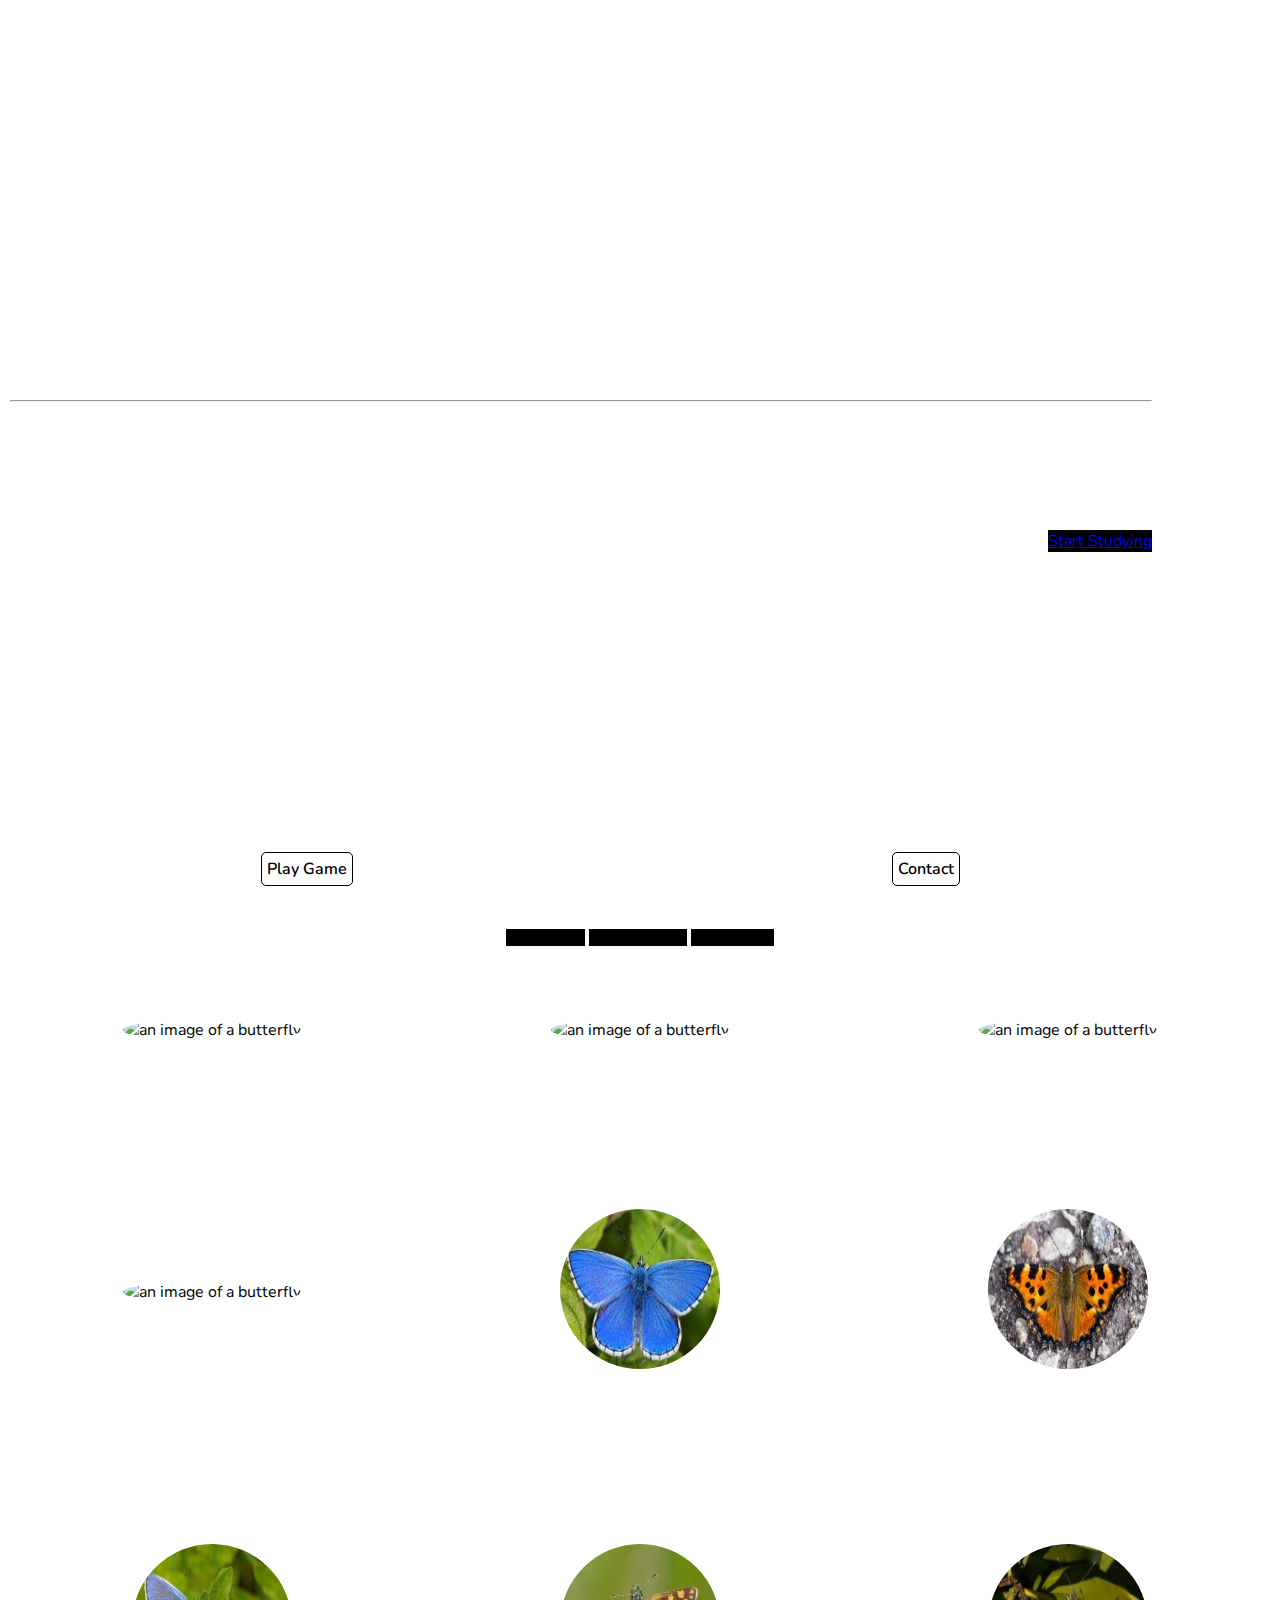
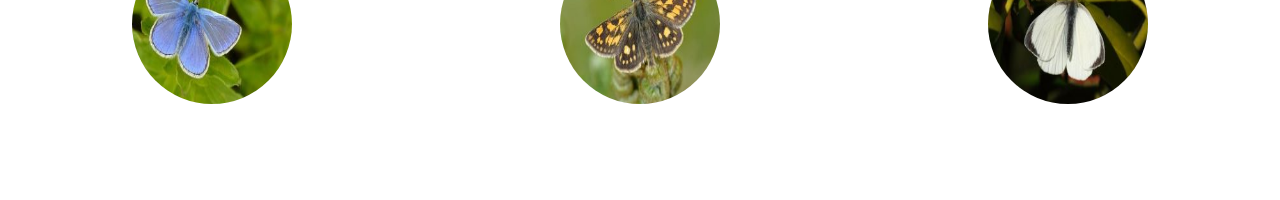
==== commit 4b16843b: "Validate HTML code and remove stray closing div tag in index.html" ====
--- a/index.html
+++ b/index.html
@@ -32,86 +32,84 @@
                 <h1 class="display-4" id="homepage-header">Butterflies of Britain</h1>
                 <p class="lead" id="homepage-header-two">Learn the butterflies you see in parks and gardens</p>
                 <hr class="my-4">
-                <p id="list">
+                <div id="list">
                     <ul>
                     <li>Study the butterflies below.</li>
                     <li>Click on the 'play game' link when you're ready to test yourself.</li>
                     <li>As you play, try to remember each butterfly as you press it.</li>
                     </ul>
-                </p>
+                </div>
                 <p class="lead">
                   <a class="btn btn-primary btn-lg" id="home-button" href="#column-two" role="button">Start Studying</a>
                 </p>
-              </div>
+            </div>
                 
-            </div>
-
             <!-- navigation links for website -->
             <div id="link-div">
                 <span class="link-span"><a href="game.html" class="link">Play Game</a></span>
                 <span class="link-span"><a href="contact.html" class="link">Contact</a></span>
             </div>
-
+        
         </div>
 
         <div id="column-two">
 
             <div class="background-image">
             
-            <p id="toggle-butterflies">
-                <button class="btn btn-primary" type="button" data-toggle="collapse" data-target=".multi-collapse-1" aria-expanded="false" aria-controls="multiCollapseExample1">First Group</button>
-                <button class="btn btn-primary" type="button" data-toggle="collapse" data-target=".multi-collapse-2" aria-expanded="false" aria-controls="multiCollapseExample2">Second Group</button>
-                <button class="btn btn-primary" type="button" data-toggle="collapse" data-target=".multi-collapse-3" aria-expanded="false" aria-controls="multiCollapseExample1 multiCollapseExample2">Third Group</button>
-            </p>
+                <p id="toggle-butterflies">
+                    <button class="btn btn-primary butterfly-dropdown" type="button" data-toggle="collapse" data-target=".multi-collapse-1">First Group</button>
+                    <button class="btn btn-primary butterfly-dropdown" type="button" data-toggle="collapse" data-target=".multi-collapse-2">Second Group</button>
+                    <button class="btn btn-primary butterfly-dropdown" type="button" data-toggle="collapse" data-target=".multi-collapse-3">Third Group</button>
+                </p>
 
-            <div id="grid-container"> <!-- Images of butterflies with labels for users to identify and attempt to remember -->
+                <div id="grid-container"> <!-- Images of butterflies with labels for users to identify and attempt to remember -->
 
-                <div id="img_1" class="collapse multi-collapse-1">
-                    <img class= "home_image" src="assets/images/brown_argus.jpg" alt="an image of a butterfly">
-                    <p class="home_image_text">a Brown Argus</p>
+                    <div id="img_1" class="collapse multi-collapse-1">
+                        <img class= "home_image" src="assets/images/brown_argus.jpg" alt="an image of a butterfly">
+                        <p class="home_image_text">a Brown Argus</p>
+                    </div>
+
+                    <div id="img_2" class="collapse multi-collapse-1">
+                        <img class= "home_image" src="assets/images/comma.jpg" alt="an image of a butterfly">
+                        <p class="home_image_text">a Comma</p>
+                    </div>
+
+                    <div id="img_3" class="collapse multi-collapse-1">
+                        <img class= "home_image" src="assets/images/dark_green_fritillary.jpg" alt="an image of a butterfly">
+                        <p class="home_image_text">a Dark Green Fritillary</p>
+                    </div>
+
+                    <div id="img_4" class="collapse multi-collapse-2">
+                        <img class= "home_image" src="assets/images/marbled_white.jpg" alt="an image of a butterfly">
+                        <p class="home_image_text">a Marbled White</p>
+                    </div>
+
+                    <div id="img_5" class="collapse multi-collapse-2">
+                        <img class= "home_image" src="assets/images/adonis_blue.jpg" alt="an image of a butterfly">
+                        <p class="home_image_text">an Adonis Blue</p>
+                    </div>
+
+                    <div id="img_6" class="collapse multi-collapse-2">
+                        <img class= "home_image" src="assets/images/large_tortoiseshell.jpg" alt="an image of a butterfly">
+                        <p class="home_image_text">a Large Tortoiseshell</p>
+                    </div>
+
+                    <div id="img_7" class="collapse multi-collapse-3">
+                        <img class= "home_image" src="assets/images/common_blue.jpg" alt="an image of a butterfly">
+                        <p class="home_image_text">a Common Blue</p>
+                    </div>
+
+                    <div id="img_8" class="collapse multi-collapse-3">
+                        <img class= "home_image" src="assets/images/chequered_skipper.jpg" alt="an image of a butterfly">
+                        <p class="home_image_text">a Chequered Skipper</p>
+                    </div>
+
+                    <div id="img_9" class="collapse multi-collapse-3">
+                        <img class= "home_image" src="assets/images/large_white.jpg" alt="an image of a butterfly">
+                        <p class="home_image_text">a Large White</p>
+                    </div>
+
                 </div>
-
-                <div id="img_2" class="collapse multi-collapse-1">
-                    <img class= "home_image" src="assets/images/comma.jpg" alt="an image of a butterfly">
-                    <p class="home_image_text">a Comma</p>
-                </div>
-
-                <div id="img_3" class="collapse multi-collapse-1">
-                    <img class= "home_image" src="assets/images/dark_green_fritillary.jpg" alt="an image of a butterfly">
-                    <p class="home_image_text">a Dark Green Fritillary</p>
-                </div>
-
-                <div id="img_4" class="collapse multi-collapse-2">
-                    <img class= "home_image" src="assets/images/marbled_white.jpg" alt="an image of a butterfly">
-                    <p class="home_image_text">a Marbled White</p>
-                </div>
-
-                <div id="img_5" class="collapse multi-collapse-2">
-                    <img class= "home_image" src="assets/images/adonis_blue.jpg" alt="an image of a butterfly">
-                    <p class="home_image_text">an Adonis Blue</p>
-                </div>
-
-                <div id="img_6" class="collapse multi-collapse-2">
-                    <img class= "home_image" src="assets/images/large_tortoiseshell.jpg" alt="an image of a butterfly">
-                    <p class="home_image_text">a Large Tortoiseshell</p>
-                </div>
-
-                <div id="img_7" class="collapse multi-collapse-3">
-                    <img class= "home_image" src="assets/images/common_blue.jpg" alt="an image of a butterfly">
-                    <p class="home_image_text">a Common Blue</p>
-                </div>
-
-                <div id="img_8" class="collapse multi-collapse-3">
-                    <img class= "home_image" src="assets/images/chequered_skipper.jpg" alt="an image of a butterfly">
-                    <p class="home_image_text">a Chequered Skipper</p>
-                </div>
-
-                <div id="img_9" class="collapse multi-collapse-3">
-                    <img class= "home_image" src="assets/images/large_white.jpg" alt="an image of a butterfly">
-                    <p class="home_image_text">a Large White</p>
-                </div>
-
-            </div>
 
             </div>
 
--- a/assets/css/style.css
+++ b/assets/css/style.css
@@ -130,7 +130,7 @@
 }
 
 .link {
-    background-color: white; /*rgba(86, 125, 70, 0.7);*/
+    background-color: white;
     color: black;
     border-radius: 5px;
     border: solid 1px black;
@@ -149,6 +149,12 @@
     background-color: black;
     color: white;
     border: solid 1px white;
+}
+
+@media only screen and (max-width: 321px) {
+    .butterfly-dropdown {
+    font-size: 12px;
+    }
 }
 
 #toggle-butterflies {
@@ -178,10 +184,16 @@
     }
 }
 
+@media only screen and (max-width: 281px) {
+    #grid-container {
+        margin: 0 5px 0 5px;
+    }
+}
+
 .home_image {
     text-align: center;
-    height: 250px;
-    width: 250px;
+    height: 10rem;
+    width: 10rem;
     justify-items: center;
     align-items: center;
     border-radius: 50%;
@@ -201,8 +213,8 @@
 
 @media only screen and (max-width: 756px) {
     .home_image {
-        height: 200px;
-        width: 200px;
+        height: 10rem;
+        width: 10rem;
     }
 }
 
@@ -213,28 +225,25 @@
     }
 }
 
-@media only screen and (max-width: 280px) {
+@media only screen and (max-width: 321px) {
     .home_image {
-        height: 70px;
-        width: 70px;
-    }
-}
-
-p {
-    margin-block-start: 0;
-    margin-block-end: 0;
+        height: 100px;
+        width: 100px;
+    }
 }
 
 #img_1 {
     grid-area: top-left;
     justify-items: center;
     align-items: center;
+    text-align: center;
 }
 
 #img_2 {
     grid-area: top-middle;
     justify-items: center;
     align-items: center;
+    text-align: center;
 }
 
 @media only screen and (max-width: 768px) {
@@ -247,18 +256,21 @@
     grid-area: top-right;
     justify-items: center;
     align-items: center;
+    text-align: center;
 }
 
 #img_4 {
     grid-area: middle-left;
     justify-items: center;
     align-items: center;
+    text-align: center;
 }
 
 #img_5 {
     grid-area: middle-middle;
     justify-items: center;
     align-items: center;
+    text-align: center;
 }
 
 @media only screen and (max-width: 768px) {
@@ -271,18 +283,21 @@
     grid-area: middle-right;
     justify-items: center;
     align-items: center;
+    text-align: center;
 }
 
 #img_7 {
     grid-area: bottom-left;
     justify-items: center;
     align-items: center;
+    text-align: center;
 }
 
 #img_8 {
     grid-area: bottom-middle;
     justify-items: center;
     align-items: center;
+    text-align: center;
 }
 
 @media only screen and (max-width: 768px) {
@@ -295,6 +310,7 @@
     grid-area: bottom-right;
     justify-items: center;
     align-items: center;
+    text-align: center;
 }
 
 /*-----------------------------game.html-------------------------------------*/
@@ -315,7 +331,7 @@
 }
 
 .col-6 {
-    padding: 5vh;
+    padding: 5vh 2vh 5vh 2vh;
     margin-left: auto;
     margin-right: auto;
 }
@@ -382,6 +398,19 @@
     text-align: center;
 }
 
+@media only screen and (max-width: 720px) {
+    #level {
+        font-size: 18px;
+        text-align: center;
+    }
+}
+
+@media only screen and (max-width: 568px) {
+    #level {
+        font-size: 16px;
+        text-align: center;
+    }
+}
 
 /*-----------------------------contact.html-------------------------------------*/
 
@@ -415,12 +444,13 @@
 
 .btn-primary {
     background-color: black;
-    border-color: black;
+    border: none;
 }
 
 .btn-primary:hover {
     background-color: white;
     color: black;
+    border: 1px solid black;
 }
 
 #contact_nav {
